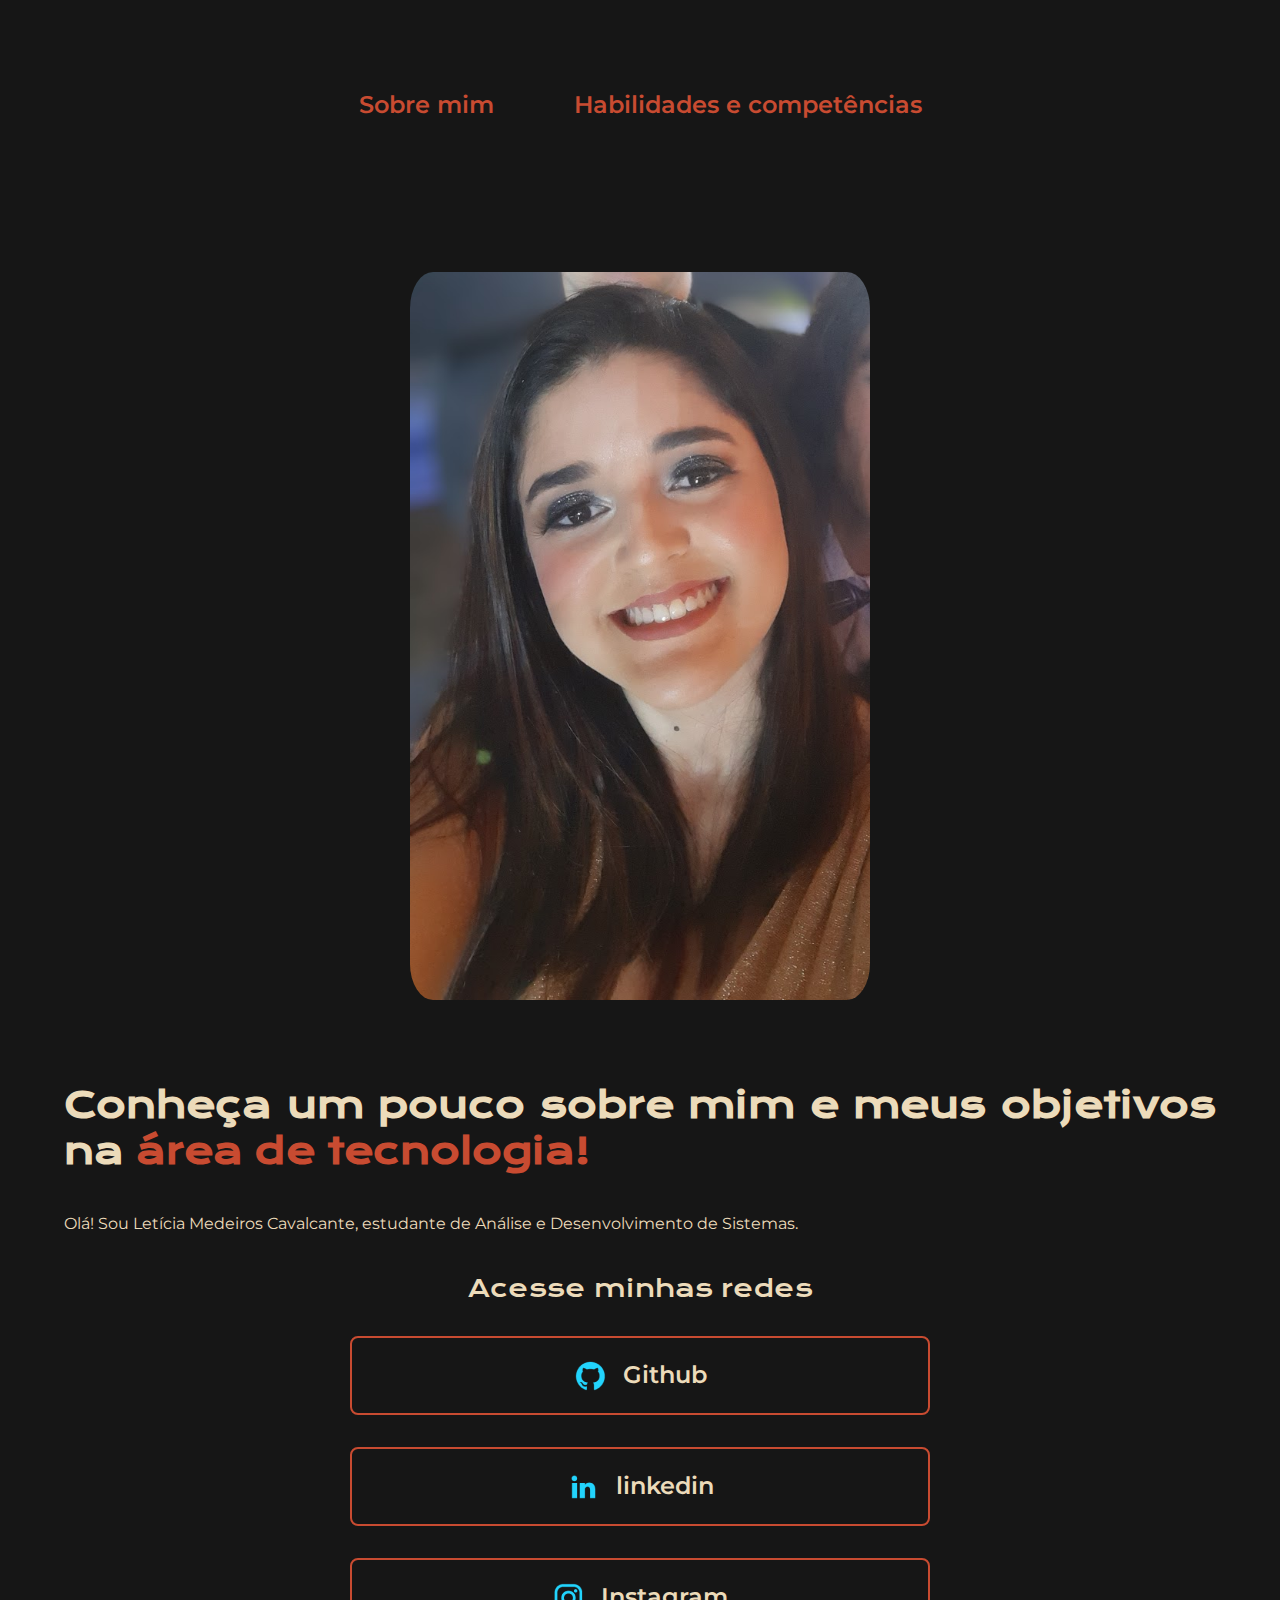
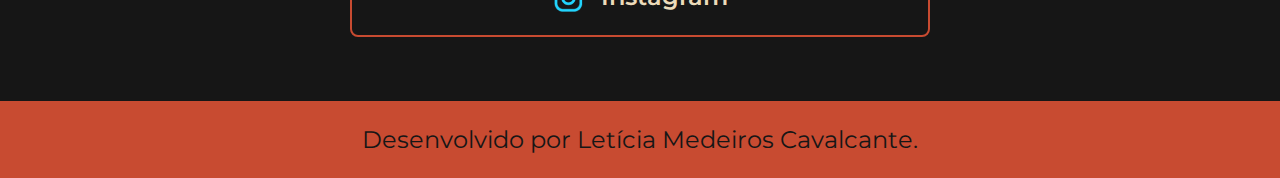
==== index.html @ 2f3ab9e4 "Add files via upload" ====
<!DOCTYPE html>
<html lang="pt-br">

<head>
    <meta charset="UTF-8">
    <meta http-equiv="X-UA-Compatible" content="IE=edge">
    <meta name="viewport" content="width=device-width, initial-scale=1.0">
    <title>Portifolio</title>
    <link rel="stylesheet" href="./styles/style.css">
</head>

<body>
    <header class="cabecalho">
        <nav class="cabecalho__menu">
            <a class="cabecalho__menu__link" href="index.html">Sobre mim</a>
            <a class="cabecalho__menu__link" href="about.html">Habilidades e competências</a>
        </nav>
    </header>
    <main class="apresentacao">
        <section class="apresentacao__conteudo">
            <h1 class="apresentacao__conteudo__titulo">Conheça um pouco sobre mim e meus objetivos na<strong 
            class="titulo-destaque"> área de tecnologia!
            </strong></h1>
            <p class="apresentacao__conteudo__texto">Olá! Sou Letícia Medeiros Cavalcante, estudante de Análise e Desenvolvimento de Sistemas.</p>
            <div class="apresentacao__links">
                <h2 class="apresentacao__links__subtitulo">Acesse minhas redes</h2>
                <a class="apresentacao__links__navegacao" href="https://github.com/rafaballerini">
                    <img src="./assets/github.png">
                    Github
                </a>
                <a class="apresentacao__links__navegacao" href="https://linkedin.com/in/rafaellaballerini">
                    <img src="./assets/linkedin.png">
                    linkedin
                </a>
                <a class="apresentacao__links__navegacao" href="https://twitch.tv/guilimadev">
                    <img src="./assets/instagram.png">
                    Instagram
                </a>
            </div>
        </section>
        <img class="apresentacao__imagem" src="./assets/foto-leticia.png.jpg" alt="Foto de Letícia Medeiros">
    </main>
    <footer class="rodape">
        <p>Desenvolvido por Letícia Medeiros Cavalcante.</p>
    </footer>
</body>

</html>
---- styles/style.css ----
@import url('https://fonts.googleapis.com/css2?family=Krona+One&family=Montserrat:wght@400;600&display=swap');

:root {
    --cor-primaria: #161616;
    --cor-secundaria: #ECDBBA;
    --cor-terciaria: #C84B31;
    --cor-hover: #346751;

    --fonte-primaria: 'Krona One', sans-serif;
    --fonte-secundaria: 'Montserrat', sans-serif;
}
*{
    margin: 0;
    padding: 0;
}

body{
    box-sizing: border-box;
    background-color: var(--cor-primaria);
    color: var(--cor-secundaria);
}
.cabecalho{
    padding: 2% 0% 0% 15%;
}
.cabecalho__menu{
    display: flex;
    gap: 80px;
}
.cabecalho__menu__link{
    font-family: var(--fonte-secundaria);
    font-size: 1.5rem;
    font-weight: 600;
    color: var(--cor-terciaria);
    text-decoration: none;
}
.apresentacao{
    padding: 5% 15%;
    display: flex;
    align-items: center;
    justify-content: space-between;
    gap: 82px;
}
.apresentacao__conteudo{
    width: 50%;
    display: flex;
    flex-direction: column;
    gap: 40px;
}

.apresentacao__conteudo__titulo{
    font-size: 2.25rem;
    font-family: var(--fonte-primaria);
    text-align:justify;
}
.titulo-destaque{
    color: var(--cor-terciaria);
}
.apresentacao__conteudo__texto{
    font-size: 1.0rem;
    font-family: var(--fonte-secundaria);
    text-align:justify;
}

.apresentacao__links{
    display: flex;
    flex-direction: column;
    justify-content: space-between;
    align-items: center;
    gap: 32px;
}
.apresentacao__links__subtitulo{
    font-family: var(--fonte-primaria);
    font-weight: 400;
    font-size: 1.5rem;
}
.apresentacao__links__navegacao{
    display: flex;
    justify-content: center;
    gap: 16px;
    border: 2px solid var(--cor-terciaria);
    width: 50%;
    text-align: center;
    border-radius: 8px;
    font-size: 1.5rem;
    font-weight: 600;
    padding: 21.5px 0;
    text-decoration: none;
    color: var(--cor-secundaria);
    font-family: var(--fonte-secundaria);
}
.apresentacao__links__navegacao:hover{
    background-color: var(--cor-hover);
}
.apresentacao__imagem{
    width: 40%;
    border-radius: 5%;
}


.rodape{
    color: var(--cor-primaria);
    background-color: var(--cor-terciaria);
    padding: 24px;
    text-align: center;
    font-family: var(--fonte-secundaria);
    font-size: 1.5rem;
    font-weight: 400;
}

@media (max-width: 1300px) {
    .cabecalho {
        padding: 7%;
    }

    .cabecalho__menu {
        justify-content: center;
    }
    
    .apresentacao {
        flex-direction: column-reverse;
        padding: 5%;
    }

    .apresentacao__conteudo {
        width: auto;
    }

   
}
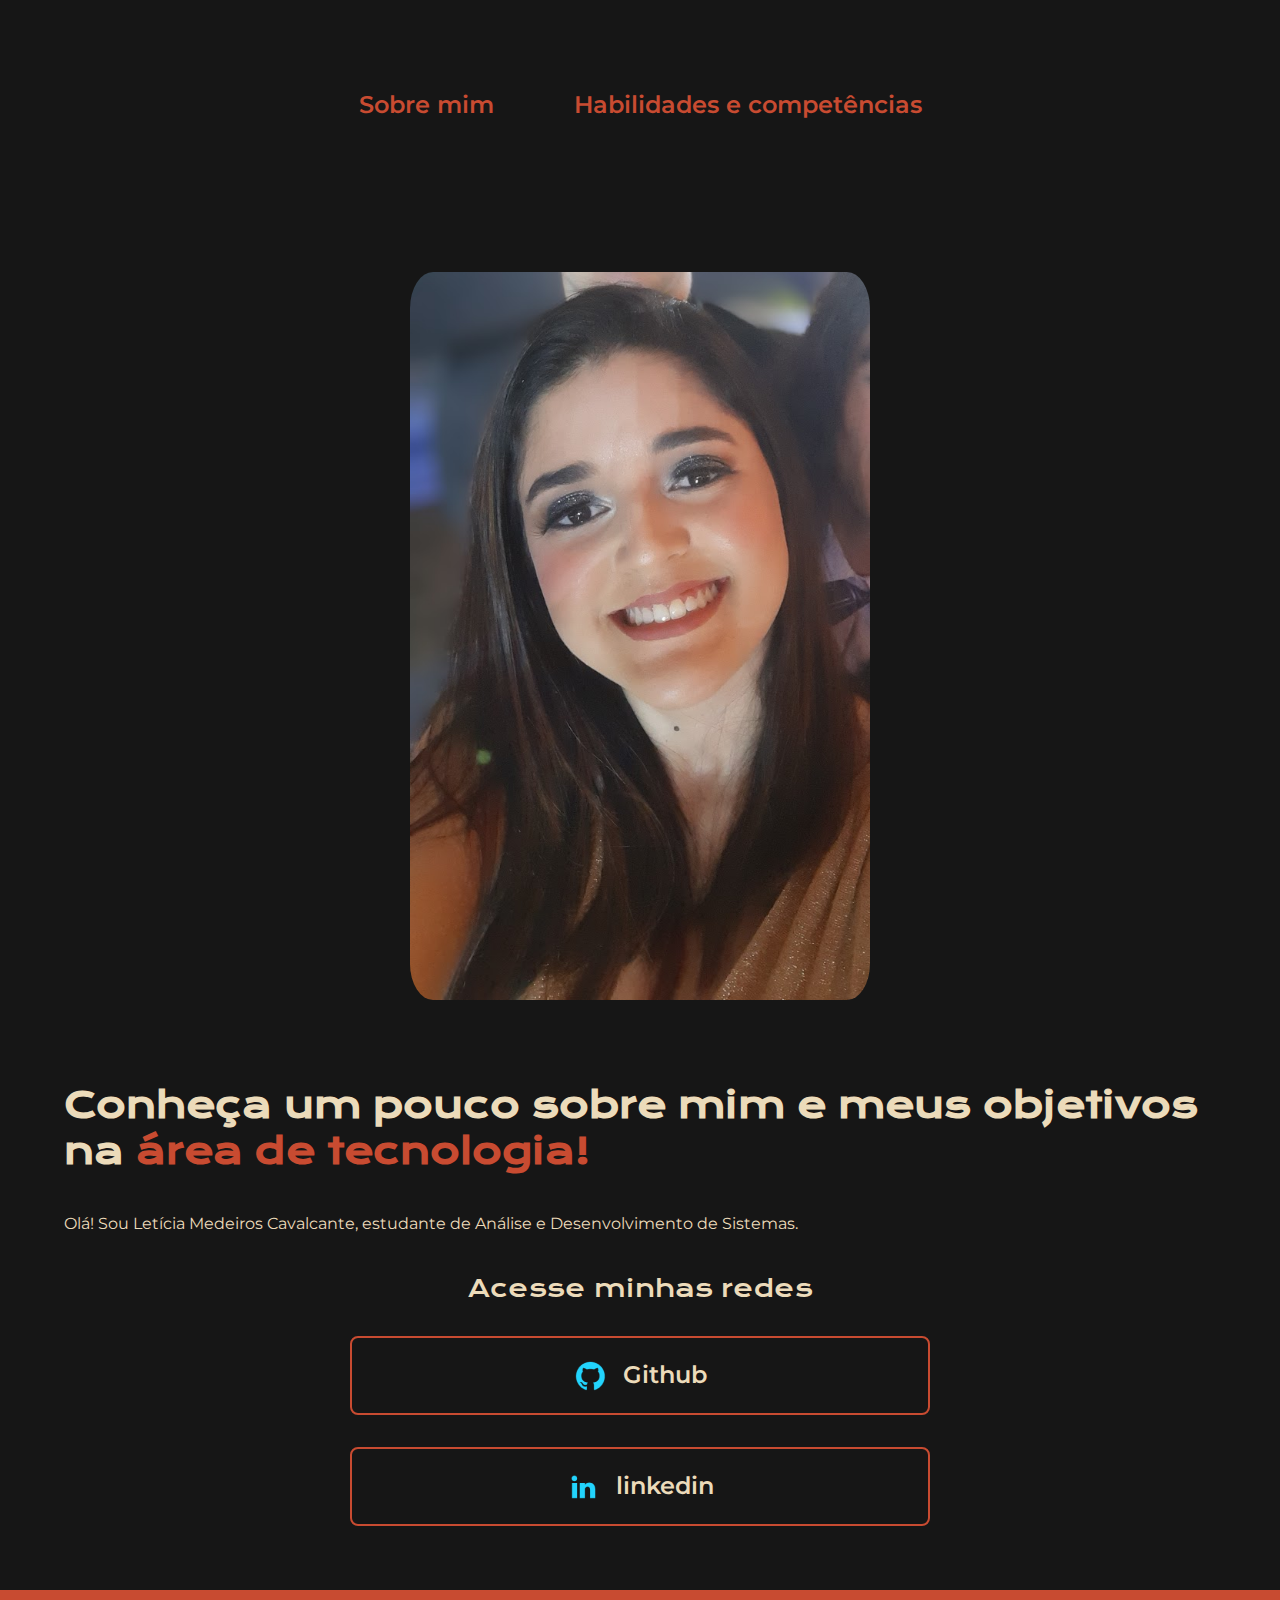
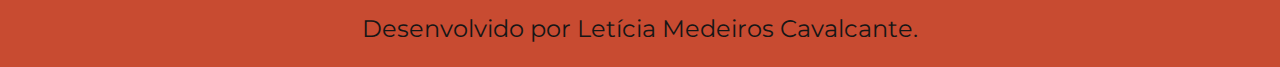
==== commit 2d3493e4: "Update index.html" ====
--- a/index.html
+++ b/index.html
@@ -24,17 +24,13 @@
             <p class="apresentacao__conteudo__texto">Olá! Sou Letícia Medeiros Cavalcante, estudante de Análise e Desenvolvimento de Sistemas.</p>
             <div class="apresentacao__links">
                 <h2 class="apresentacao__links__subtitulo">Acesse minhas redes</h2>
-                <a class="apresentacao__links__navegacao" href="https://github.com/rafaballerini">
+                <a class="apresentacao__links__navegacao" href="https://github.com/ticiamc">
                     <img src="./assets/github.png">
                     Github
                 </a>
-                <a class="apresentacao__links__navegacao" href="https://linkedin.com/in/rafaellaballerini">
+                <a class="apresentacao__links__navegacao" href="https://www.linkedin.com/in/leticia-medeiros-a51894250">
                     <img src="./assets/linkedin.png">
                     linkedin
-                </a>
-                <a class="apresentacao__links__navegacao" href="https://twitch.tv/guilimadev">
-                    <img src="./assets/instagram.png">
-                    Instagram
                 </a>
             </div>
         </section>
@@ -45,4 +41,4 @@
     </footer>
 </body>
 
-</html>+</html>
--- a/styles/style.css
+++ b/styles/style.css
@@ -50,7 +50,7 @@
 .apresentacao__conteudo__titulo{
     font-size: 2.25rem;
     font-family: var(--fonte-primaria);
-    text-align:justify;
+    
 }
 .titulo-destaque{
     color: var(--cor-terciaria);
@@ -58,7 +58,7 @@
 .apresentacao__conteudo__texto{
     font-size: 1.0rem;
     font-family: var(--fonte-secundaria);
-    text-align:justify;
+    
 }
 
 .apresentacao__links{
